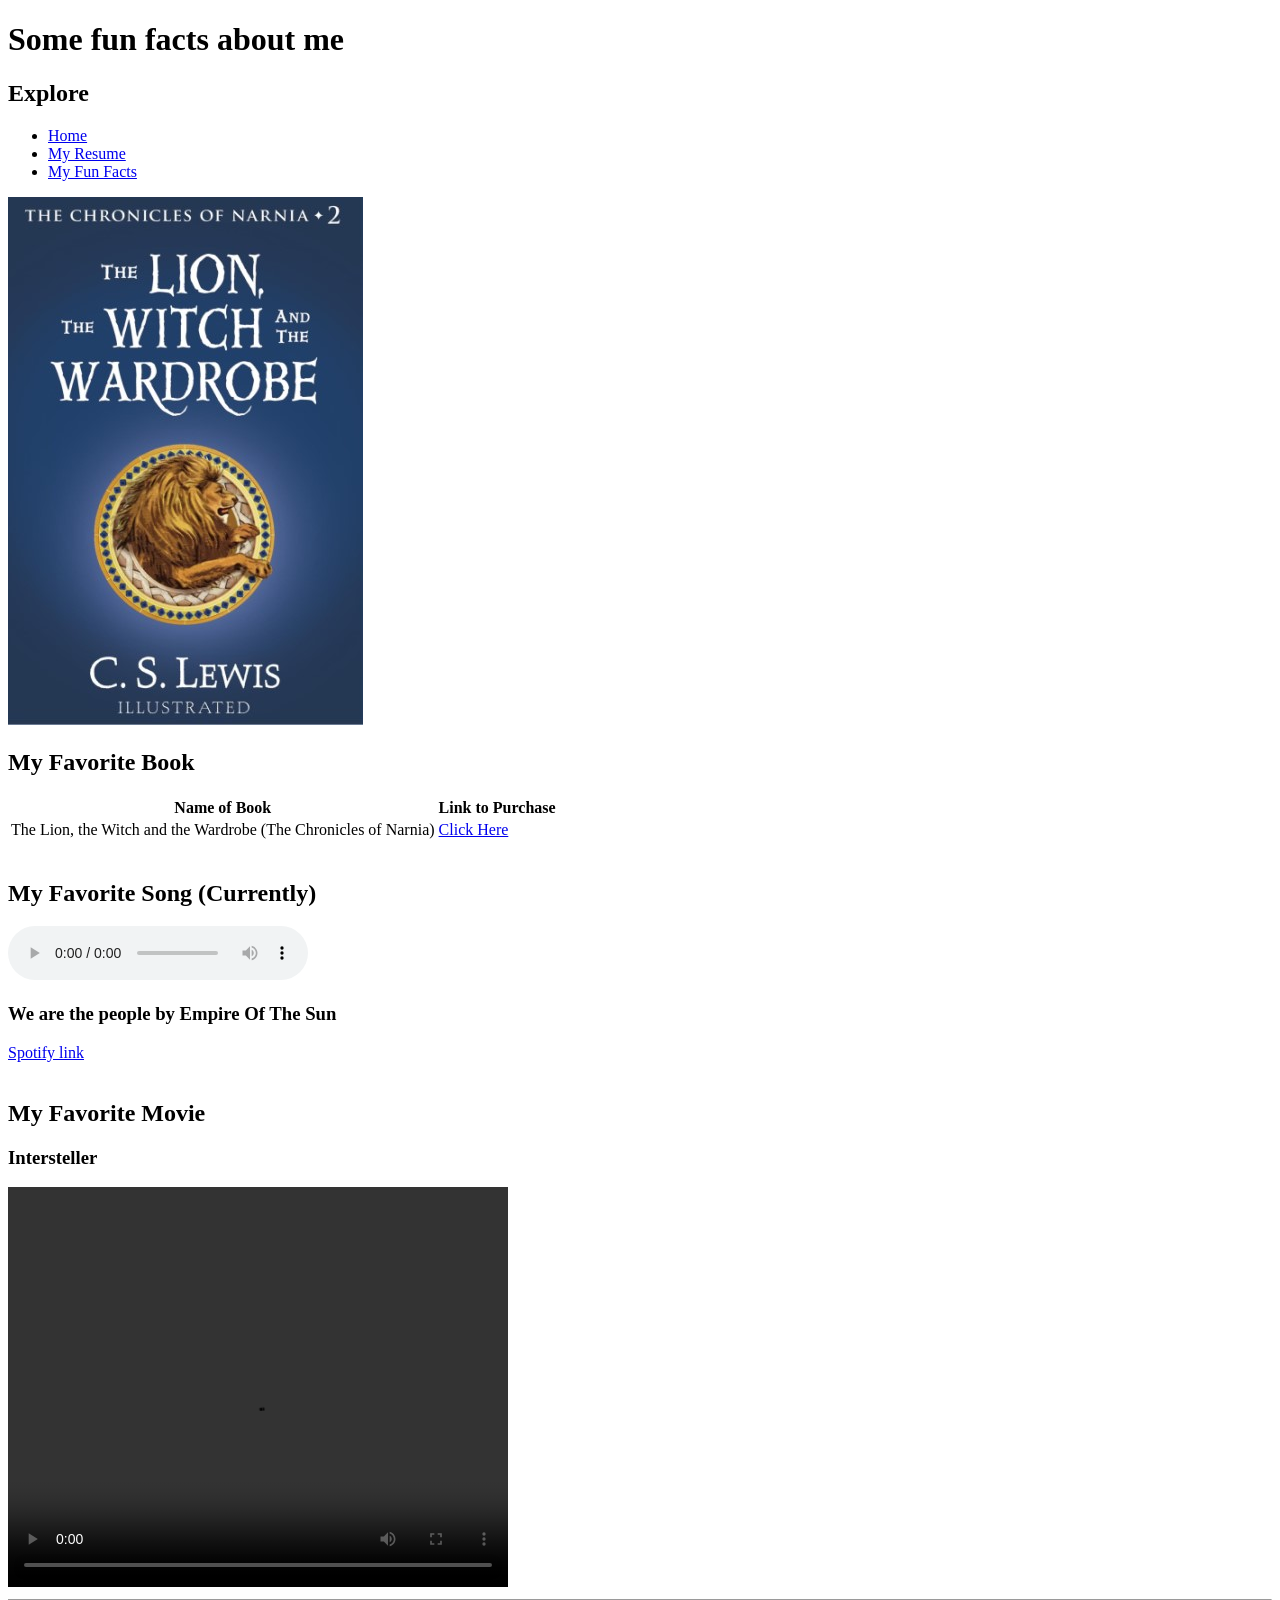
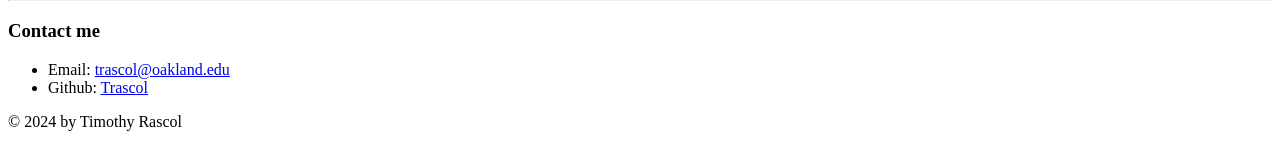
==== html/my_fun_facts.html @ b51ead52 "Final commit with all changes. Only HMTL no styling." ====
<!DOCTYPE html>
<!---My Fun Facts Page-->
<html lang="en">
<head>
    <meta charset="UTF-8">
    <meta name="viewport" content="width=device-width, initial-scale=1.0">
    <title>Timothy Rascol Portfolio Website</title>
    <!--Favicon-->
    <link rel="icon" href="../assets/img/favicon-32x32.png">
</head>
<body>
    <header>
        <h1>Some fun facts about me</h1>
            <!----Navigation list to other pages---->
            <h2>Explore</h2>
                <nav>
                    <ul>
                        <li><a href="index.html">Home</a></li>
                        <li><a href="html/my_resume.html">My Resume</a></li>
                        <li><a href="html/my_fun_facts.html">My Fun Facts</a></li>
                    </ul>
                </nav>
        </header>
</header>

<div>
    <img src="../assets/img/the-lion-the-witch-and-the-wardrobe-1.jpg" alt="The Lion, the Witch and the Wardrobe book cover">
</div>

<section>
    <h2>My Favorite Book</h2>
    <table>
        <thead>
            <tr>
                <th>Name of Book</th>
                <th>Link to Purchase</th>
            </tr>
        </thead>
        <tbody>
            <tr>
                <td>The Lion, the Witch and the Wardrobe (The Chronicles of Narnia)</td>
                <td>
                    <a href="https://www.amazon.com/Lion-Witch-Wardrobe-Chronicles-Narnia/dp/1410499251/ref=asc_df_1410499251/?tag=hyprod-20&linkCode=df0&hvadid=693307026642&hvpos=&hvnetw=g&hvrand=6363839664561545824&hvpone=&hvptwo=&hvqmt=&hvdev=c&hvdvcmdl=&hvlocint=&hvlocphy=9013457&hvtargid=pla-622846911754&psc=1&mcid=633958f66fc732eab34be52f3e0f9d3a" target="_blank" rel="noopener noreferrer">Click Here</a>
                </td>
            </tr>
        </tbody>
    </table>
</section>

<br>

<section>
    <h2>My Favorite Song (Currently)</h2>
    <p><audio src="../assets/audio/Empire Of The Sun - We Are The People (Official Music Video) [ ezmp3.cc ].mp3" controls></audio></p>
    <h3>We are the people by Empire Of The Sun</h3>
    <a href="https://open.spotify.com/track/3zEN0ii6s4DHHBpnTp3RP7">Spotify link</a>
</section>

<br>

<section>
    <h2>My Favorite Movie</h2>
    <h3>Intersteller</h3>
    <video width="500px" 
       height="400px"  controls src="../assets/video/Interstellar Movie - Official Trailer.mp4"></video>
</section>
        <!---Footer and copyright-->
        <footer>
            <hr>
            <h3>Contact me</h3>
            <ul>
                <li>
                    Email: <a href="mailto:trascol@oakland.edu">trascol@oakland.edu</a>
                </li>
                <li> 
                    Github: <a href="https://github.com/Trascol" target="_blank">Trascol</a>
                </li>
            </ul>
            <p>&copy; 2024 by Timothy Rascol</p>
        </footer>
</body>

</html>
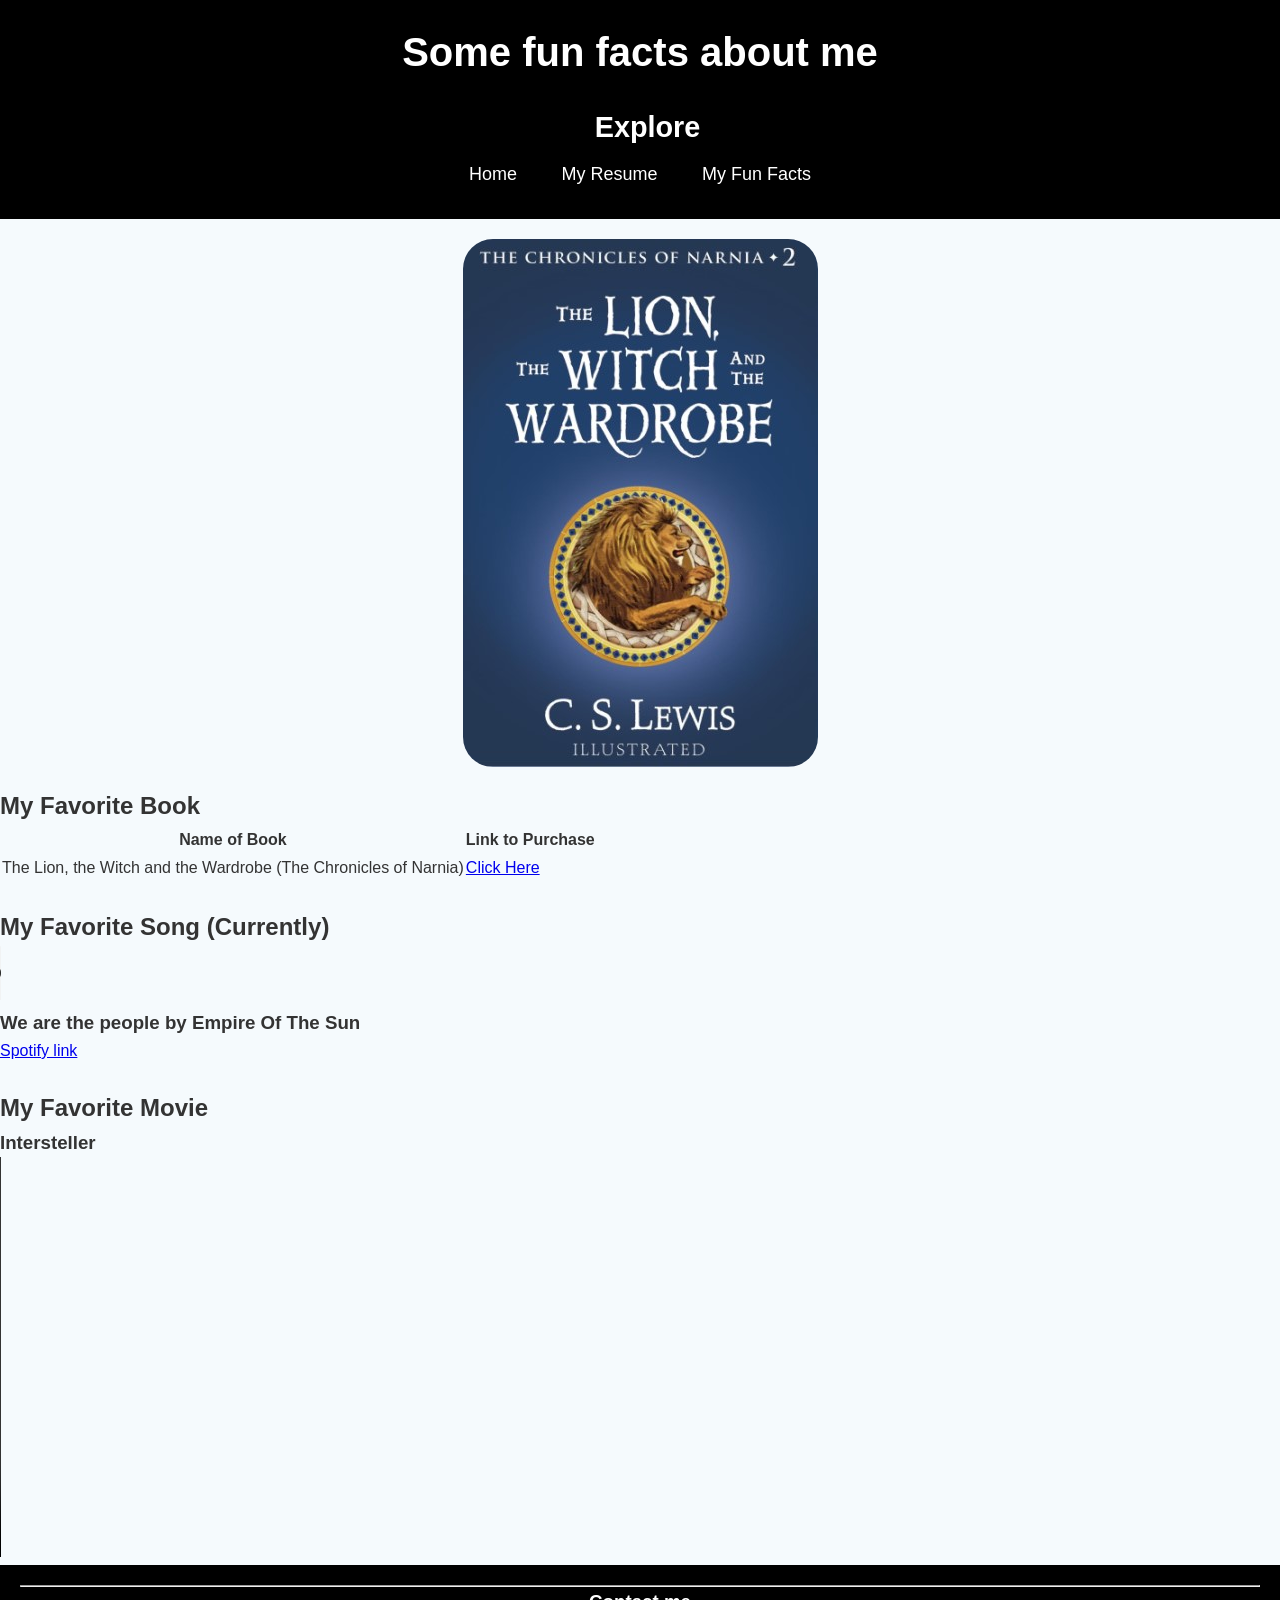
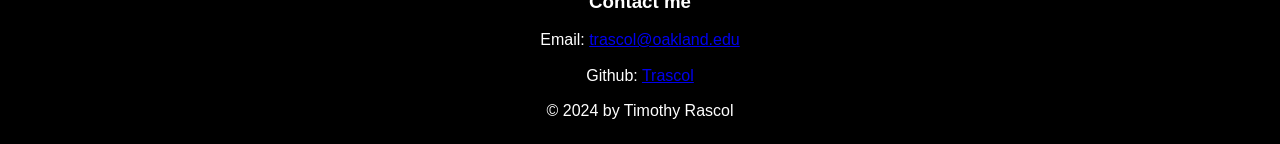
==== commit c6de97d1: "Made some CSS styling for part 2 of my assignment" ====
--- a/html/my_fun_facts.html
+++ b/html/my_fun_facts.html
@@ -7,6 +7,7 @@
     <title>Timothy Rascol Portfolio Website</title>
     <!--Favicon-->
     <link rel="icon" href="../assets/img/favicon-32x32.png">
+    <link rel="stylesheet" href="../css/styles.css">
 </head>
 <body>
     <header>
@@ -15,9 +16,9 @@
             <h2>Explore</h2>
                 <nav>
                     <ul>
-                        <li><a href="index.html">Home</a></li>
-                        <li><a href="html/my_resume.html">My Resume</a></li>
-                        <li><a href="html/my_fun_facts.html">My Fun Facts</a></li>
+                        <li><a href="../index.html">Home</a></li>
+                        <li><a href="my_resume.html">My Resume</a></li>
+                        <li><a href="my_fun_facts.html">My Fun Facts</a></li>
                     </ul>
                 </nav>
         </header>
--- a/css/styles.css
+++ b/css/styles.css
@@ -0,0 +1,151 @@
+* {
+    margin: 0;
+    padding: 0;
+    box-sizing: border-box;
+}
+
+body {
+    font-family: Arial, sans-serif;
+    line-height: 1.6;
+    background-color: #f5fafd;
+    color: #333;
+}
+
+/* ------------------- Header ------------ */
+
+header {
+    text-align: center;
+    padding: 20px;
+    background-color: #000000;
+    color: white;
+}
+
+header h1 {
+    font-size: 2.5em;
+    margin-bottom: 10px;
+}
+
+header h3 {
+    font-size: 1.5em;
+    margin-bottom: 20px;
+}
+
+header h2 {
+    margin-top: 20px;
+    font-size: 1.8em;
+    margin-left: 15px;
+    text-align: center;
+}
+
+nav {
+    display: flex;
+    align-items: center;
+    justify-content: center;
+    flex-wrap: wrap;
+}
+
+nav ul {
+    padding: 0;
+}
+
+nav ul li {
+    display: inline-block;
+    list-style: none;
+    margin: 10px 20px;
+}
+
+nav ul li a {
+    color: #fff;
+    text-decoration: none;
+    font-size: 18px;
+    position: relative;
+}
+
+nav ul li a::after {
+    content: '';
+    width: 0%;
+    height: 3px;
+    background: #f88400;
+    position: absolute;
+    left: 0;
+    bottom: -6px;
+    transition: 0.5s;
+}
+
+nav ul li a:hover::after {
+    width: 100%;
+}
+
+/* ------------------- Image styling ------------ */
+
+img {
+    display: block;
+    margin: 20px auto;
+    max-width: 80%;
+    height: auto;
+    border-radius: 30px;
+}
+
+blockquote {
+    text-align: center;
+    font-style: italic;
+    margin: 20px;
+    color: #555;
+}
+
+/* ------------------- Degree progress bar styling ------------ */
+
+progress {
+    width: 100%;
+    height: 20px;
+    margin: 10px 0;
+}
+
+/* ------------------- elevator pitch ------------ */
+
+#elevator-pitch {
+    background-color: #f8f9fa;
+    border: 1px solid #ccc;
+    border-radius: 30px;
+    padding: 20px;
+    margin: 20px auto;
+    max-width: 800px;
+    box-shadow: 0 4px 8px rgba(0, 0, 0, 0.1);
+}
+
+#elevator-pitch h2 {
+    color: #333;
+    text-align: center;
+}
+
+#elevator-pitch p {
+    line-height: 1.6;
+    color: #555;
+}
+
+#strong-elevator-pitch:hover {
+    color:#f88400;
+    transition: 0.5s;
+}
+
+/* ------------------- footer ------------ */
+
+footer {
+    background-color: #000000;
+    color: white;
+    text-align: center;
+    padding: 20px;
+}
+
+footer ul {
+    list-style: none;
+    padding: 0;
+}
+
+footer ul li {
+    margin: 10px 0;
+}
+
+footer p {
+    margin-top: 10px;
+}
